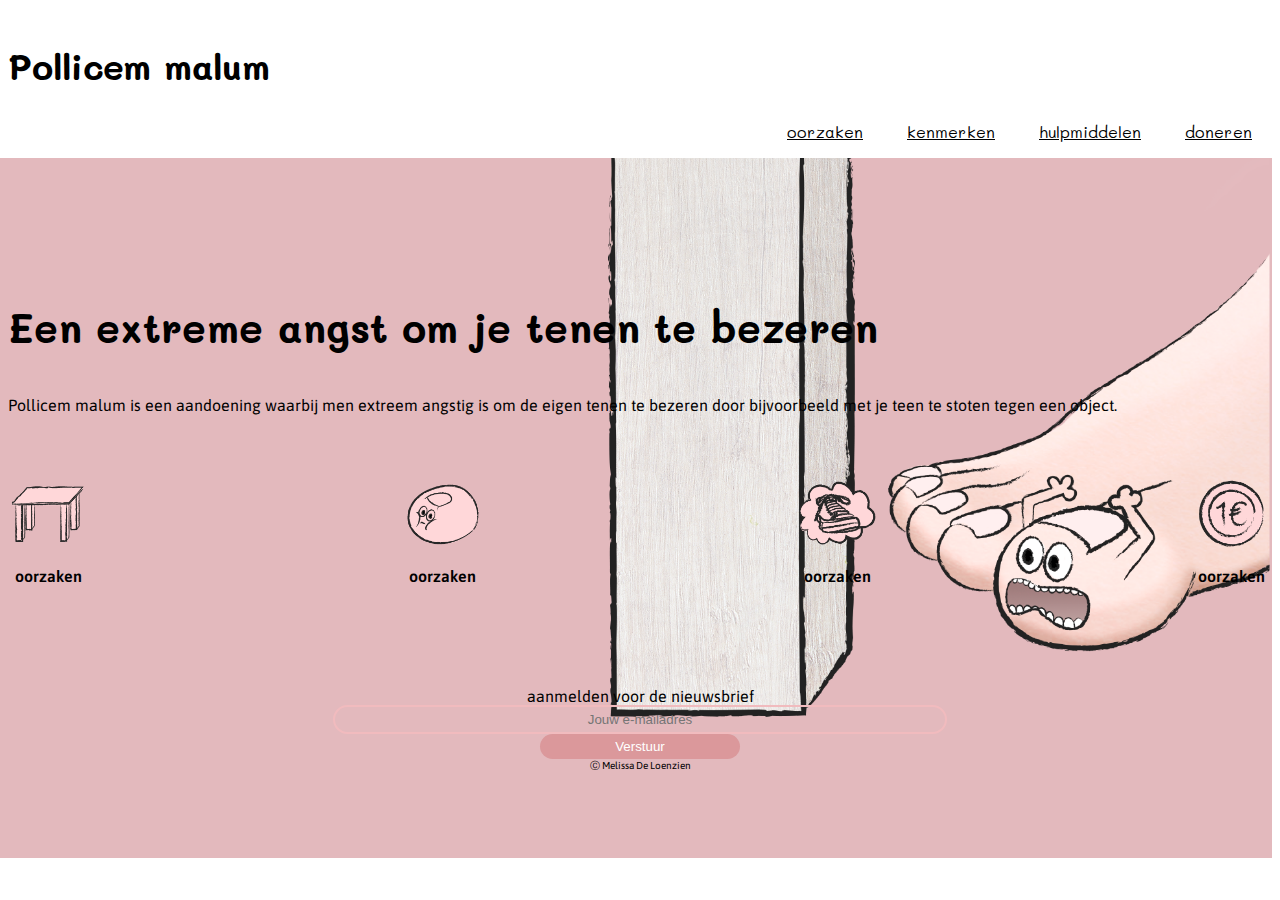
==== index.html @ 9f9cb160 "rename files" ====
<!DOCTYPE html>
<head>
    <meta charset="UTF-8">
    <meta name="viewport" content="width=device-width, initial-scale=1.0">
    <meta http-equiv="X-UA-Compatible" content="ie=edge">
    <title>Pollicem malum</title>

    <!--css-->
    <link href="styles/style.css" rel="stylesheet" type="text/css">
    <link href="styles/style.scss" rel="stylesheet" type="text/css">
    <link href="styles/pagina_styles.css" rel="stylesheet" type="text/css">
    <link href="styles/pagina_styles.scss" rel="stylesheet" type="text/css">

    <!--bootstrap-->
    <link rel="stylesheet" href="https://stackpath.bootstrapcdn.com/bootstrap/4.1.3/css/bootstrap.min.css" integrity="sha384-MCw98/SFnGE8fJT3GXwEOngsV7Zt27NXFoaoApmYm81iuXoPkFOJwJ8ERdknLPMO" crossorigin="anonymous">

    <!--font-->
    <link href="https://fonts.googleapis.com/css?family=Asap:400,600|Mali:500,700" rel="stylesheet"> 

    <!--iconen font awesome-->
    <link rel="stylesheet" href="https://use.fontawesome.com/releases/v5.6.1/css/all.css" integrity="sha384-gfdkjb5BdAXd+lj+gudLWI+BXq4IuLW5IT+brZEZsLFm++aCMlF1V92rMkPaX4PP" crossorigin="anonymous">
</head>


<body>
    <!--HEADER-->
    <div class="container">
        <div class="row navigatie">
            <!--navigatie-->

            <div class="col-2 hamburger" onclick="myFunction(this)">
                <div class="bar1"></div>
                <div class="bar2"></div>
                <div class="bar3"></div>
            </div>
            <div class="col-10 col-lg-4 titel">
                <a href="index.html"><h1>Pollicem malum</h1></a>
            </div>
          
            <div class="menu verborgen col-12 col-lg-8">
                <ul>
                    <li><a href="1oorzaken.html">oorzaken</a></li>
                    <li><a href="2kenmerken.html">kenmerken</a></li>
                    <li><a href="3hulpmiddelen.html">hulpmiddelen</a></li>
                    <li><a href="4doneren.html">doneren</a></li>
                </ul>
            </div>

        </div>
    </div>


    <!--BODY-->
    <div class="jumbotron_fluid afbeelding_container_rechts">
        <img class="afbeelding" src="./images/0histerisch_rechts.png" alt="histerische teen">
    </div>

    <div class="container">
        <div class="row">
           
            <div class="col-12 col-lg-5 tekst_pagina_styles">
                <h2>Een extreme angst om je tenen te bezeren</h2>
                <p>Pollicem malum is een aandoening waarbij men extreem angstig is om de eigen tenen te bezeren door bijvoorbeeld met je teen te stoten tegen een object.</p>
                <ul class="extra_nav">
                    <li>
                        <a href="1oorzaken.html">
                            <img class="nav_img" src="./images/1oorzaken.png" alt="oorzaken">
                            <p>oorzaken</p> 
                        </a>
                    </li>
                    <li>
                        <a href="2kenmerken.html">
                            <img class="nav_img" src="./images/2kenmerken.png" alt="oorzaken">
                            <p>oorzaken</p> 
                        </a>
                    </li>
                    <li>
                        <a href="3hulpmiddelen.html">
                            <img class="nav_img" src="./images/3hulpmiddelen.png" alt="oorzaken">
                            <p>oorzaken</p> 
                        </a>
                    </li>
                    <li>
                        <a href="4doneren.html">
                            <img class="nav_img" src="./images/4doneren.png" alt="oorzaken">
                            <p>oorzaken</p> 
                        </a>
                    </li>
                </ul>
            </div>

        </div>
    </div>

    <!--FOOTER-->
    <div class="container">
        <div class="row footer">
            <div class="col-12 col-lg-3">
                <p>aanmelden voor de nieuwsbrief</p>
            </div>

            <div class="col-12 col-lg-2">
                <input type="text" id="e-mail" name="e-mail" placeholder="Jouw e-mailadres">
            </div>

            <div class="col-12 knop col-lg-1">  
                <input type="submit" value="Verstuur">
            </div>
            <div class="col-12 col-lg-2 order-lg-2 iconen">
                <a href="https://www.facebook.com/"><i class="fab fa-facebook-f"></i></a>
                <a href="https://plus.google.com/"><i class="fab fa-google-plus-g"></i></a>
                <a href="https://nl.pinterest.com/"><i class="fab fa-pinterest-p"></i></a>
                <a href="https://twitter.com/?lang=nl"><i class="fab fa-twitter"></i></a>
            </div>
            
            <div class="col-12 col-lg-4 order-lg-1">
                <p class="naam">&#9400; Melissa De Loenzien</p>
            </div>
        </div>
    </div>

    <script
    src="https://code.jquery.com/jquery-3.3.1.min.js"
    integrity="sha256-FgpCb/KJQlLNfOu91ta32o/NMZxltwRo8QtmkMRdAu8="
    crossorigin="anonymous"></script>
    <script src="https://stackpath.bootstrapcdn.com/bootstrap/4.1.3/js/bootstrap.min.js" integrity="sha384-ChfqqxuZUCnJSK3+MXmPNIyE6ZbWh2IMqE241rYiqJxyMiZ6OW/JmZQ5stwEULTy" crossorigin="anonymous"></script>
    <script src="main.js"></script>
</body>
</html>
---- styles/style.css ----
/*VARIABELEN*/
/*-------------------------------------------------------------------------------------------------------*/
/* NAVIGATIE */
/*om menu achter titel te laten schuiven*/
.titel {
  background-color: white;
  z-index: 99;
}

.titel a {
  color: black;
  text-decoration: none;
}

.titel a:hover {
  text-decoration: none;
  color: #F1BBBE;
}

.navigatie h1 {
  font-family: "Mali";
  font-weight: 700;
  font-size: 35px;
  padding-top: 5px;
}

@media screen and (min-width: 800px) {
  .navigatie h1 {
    padding: 20px 0px;
  }
}

.menu {
  height: 400px;
  padding: 0;
  margin: 0;
  display: -webkit-box;
  display: -ms-flexbox;
  display: flex;
  -webkit-box-pack: center;
      -ms-flex-pack: center;
          justify-content: center;
  -webkit-box-align: center;
      -ms-flex-align: center;
          align-items: center;
  top: 0;
  -webkit-transition: all 1s;
  transition: all 1s;
}

@media screen and (min-width: 800px) {
  .menu {
    display: -webkit-box;
    display: -ms-flexbox;
    display: flex;
    -webkit-box-pack: end;
        -ms-flex-pack: end;
            justify-content: flex-end;
    -webkit-box-align: end;
        -ms-flex-align: end;
            align-items: flex-end;
    padding-top: 25px;
  }
}

.menu a {
  color: black;
  font-family: "Mali";
}

@media screen and (min-width: 800px) {
  .menu a {
    padding: 0px 20px;
  }
}

.menu a:hover {
  color: black;
  text-decoration: none;
}

@media screen and (min-width: 800px) {
  .menu a:hover {
    background-image: url(../images/lijn.png);
    background-repeat: no-repeat;
    background-size: 80%;
    background-position: 15px 13px;
  }
}

.menu .a_active {
  color: black;
  text-decoration: none;
  /*streep*/
  background-image: url(../images/lijn.png);
  background-repeat: no-repeat;
  background-size: 80%;
  background-position: 15px 13px;
}

.menu li {
  padding: 25px 0px;
  display: -webkit-box;
  display: -ms-flexbox;
  display: flex;
  -webkit-box-pack: center;
      -ms-flex-pack: center;
          justify-content: center;
}

@media screen and (min-width: 800px) {
  .menu li {
    display: -webkit-box;
    display: -ms-flexbox;
    display: flex;
    -webkit-box-pack: end;
        -ms-flex-pack: end;
            justify-content: flex-end;
    padding: 10px 0px;
  }
}

.menu ul {
  padding: 0px;
}

.verborgen {
  height: 0;
  top: -400px;
}

/*HAMBURGER*/
.hamburger {
  padding-top: 6px;
  display: inline-block;
  cursor: pointer;
}

.bar1, .bar2, .bar3 {
  width: 35px;
  height: 5px;
  background-color: black;
  margin: 6px 0;
  -webkit-transition: 0.4s;
  transition: 0.4s;
  border-radius: 50px;
}

/* Rotate first bar */
.change .bar1 {
  -webkit-transform: rotate(-45deg) translate(-9px, 6px);
  transform: rotate(-45deg) translate(-9px, 6px);
}

/* Fade out the second bar */
.change .bar2 {
  opacity: 0;
}

/* Rotate last bar */
.change .bar3 {
  -webkit-transform: rotate(45deg) translate(-8px, -8px);
  transform: rotate(45deg) translate(-8px, -8px);
}

@media screen and (min-width: 800px) {
  .hamburger {
    display: none;
  }
  .menu {
    top: 50px;
    vertical-align: top;
  }
  .menu li {
    display: inline;
  }
}

/*-------------------------------------------------------------------------------------------------------*/
/*ALGEMEEN*/
li {
  list-style: none;
}

body h2 {
  font-family: "Mali";
  font-size: 40px;
  font-weight: 700;
  padding: 30px 0px;
}

@media screen and (min-width: 800px) {
  body h2 {
    padding: 10px 0px;
  }
}

body h3 {
  font-family: "Mali";
  font-size: 20px;
}

body p {
  font-family: "Asap";
}

/*tenen rechts*/
.afbeelding_container_rechts {
  display: -webkit-box;
  display: -ms-flexbox;
  display: flex;
  -webkit-box-pack: end;
      -ms-flex-pack: end;
          justify-content: flex-end;
}

.afbeelding_container_rechts .afbeelding {
  max-height: 350px;
}

@media screen and (min-width: 800px) {
  .afbeelding_container_rechts .afbeelding {
    max-height: 700px;
  }
}

/*tenen links*/
.afbeelding_container_links {
  display: -webkit-box;
  display: -ms-flexbox;
  display: flex;
  overflow-x: hidden;
}

.afbeelding_container_links .afbeelding {
  max-height: 350px;
}

@media screen and (min-width: 800px) {
  .afbeelding_container_links .afbeelding {
    max-height: 700px;
  }
}

/*-------------------------------------------------------------------------------------------------------*/
/*FOOTER*/
.footer {
  padding: 20px 0px;
}

@media screen and (min-width: 800px) {
  .footer {
    background: none;
  }
}

.footer div {
  display: -webkit-box;
  display: -ms-flexbox;
  display: flex;
  -webkit-box-pack: center;
      -ms-flex-pack: center;
          justify-content: center;
  -webkit-box-align: center;
      -ms-flex-align: center;
          align-items: center;
}

@media screen and (min-width: 800px) {
  .footer p {
    margin: 0px;
  }
}

.footer input[type=text] {
  background: none;
  width: 100%;
  padding: 5px 10px;
  border: 2px solid #F1BBBE;
  border-radius: 20px;
  outline: none;
  text-align: center;
  margin-bottom: 20px;
}

@media screen and (min-width: 800px) {
  .footer input[type=text] {
    width: 600px;
    padding: 5px;
    margin: 0px;
  }
}

.footer input[type=submit] {
  text-decoration: none;
  color: white;
  background-color: #DB989B;
  padding: 10px 120px;
  border: none;
  border-radius: 20px;
  width: 100%;
}

@media screen and (min-width: 800px) {
  .footer input[type=submit] {
    padding: 5px 10px;
    margin: 0px;
    width: 200px;
  }
}

.footer .naam {
  font-size: 10px;
  padding-top: 30px;
}

@media screen and (min-width: 800px) {
  .footer .naam {
    margin: 0px;
    padding: 0px;
  }
}

.footer .iconen {
  padding-top: 30px;
}

.footer .iconen a {
  padding: 0px 20px;
  color: black;
}

@media screen and (min-width: 800px) {
  .footer .iconen {
    margin: 0px;
    padding: 0px;
  }
}
/*# sourceMappingURL=style.css.map */
---- styles/pagina_styles.css ----
/*HOME*/
.extra_nav {
  display: -webkit-box;
  display: -ms-flexbox;
  display: flex;
  -webkit-box-pack: justify;
      -ms-flex-pack: justify;
          justify-content: space-between;
  padding: 50px 0px;
}

.extra_nav a {
  text-decoration: none;
  font-weight: 600;
  color: black;
  text-align: center;
}

.extra_nav a:hover {
  color: #DB989B;
  text-decoration: none;
}

.extra_nav .nav_img {
  max-width: 80px;
}

/*oorzaken*/
.afbeedling_plat {
  margin-top: 30px;
}

/*kenmerken*/
.kenmerken li {
  list-style: url(../images/check.png);
  padding: 5px 0px;
}

/*hulpmiddelen*/
.tekst_hulpmiddelen2 h3 {
  text-align: center;
  padding: 10px 0px 40px 0px;
}

.tekst_hulpmiddelen2 a {
  text-decoration: none;
  color: white;
  background-color: #DB989B;
  padding: 10px 120px;
  border: none;
  border-radius: 20px;
}

.tekst_hulpmiddelen2 a:hover {
  text-decoration: none;
  color: white;
  background-color: #F1BBBE;
}

.meubelen {
  max-width: 100%;
}

@media screen and (max-width: 799px) {
  .meubel_desktop {
    display: none;
  }
}

@media screen and (min-width: 800px) {
  .meubel_mobile {
    display: none;
  }
}

.hulp_doneren {
  margin-bottom: 50px;
}

/*doneren*/
.tekst_doneren input[type=number] {
  background: #f3d7d9;
  width: 150px;
  padding: 5px 10px;
  border: 2px solid #DB989B;
  border-radius: 20px;
  outline: none;
  text-align: center;
  margin: 50px 10px 20px 0px;
}

.tekst_doneren input[type=submit] {
  cursor: pointer;
  text-decoration: none;
  color: white;
  background-color: #DB989B;
  padding: 10px 120px;
  border: none;
  border-radius: 200px;
  margin-bottom: 60px;
  width: 100%;
}

@media screen and (min-width: 800px) {
  .tekst_doneren input[type=submit] {
    margin: 0px;
    width: 80%;
  }
}

.tekst_doneren input[type=submit]:hover {
  background-color: #F1BBBE;
}

@media screen and (min-width: 800px) {
  .tekst_doneren fieldset {
    text-align: left;
  }
}

.tekst_doneren a {
  text-decoration: underline;
  color: black;
  font-weight: 500;
}

.tekst_doneren a:hover {
  color: #DB989B;
}

.tekst_doneren .balk {
  width: 100%;
  height: 14px;
  padding: 0;
  margin: 0;
  background: #f3d7d9;
  border-radius: 10px;
}

.tekst_doneren .balk_vulling {
  position: relative;
  top: -4px;
  display: inline-block;
  height: 14px;
  width: 34.725%;
  max-width: 100%;
  background: #DB989B;
  border-radius: 10px;
  -webkit-transition: 0.5s ease;
  transition: 0.5s ease;
  /* overgang bij verandering van breedte */
}

/*teks alle pagina's*/
@media screen and (min-width: 800px) {
  .tekst_pagina_styles, .tekst_hulpmiddelen, .tekst_doneren {
    margin-top: -600px;
  }
  .tekst_kenmerken, .tekst_oorzaken {
    margin-top: -670px;
  }
  .afbeelding2 {
    margin-top: 60px;
  }
  .tekst_hulpmiddelen2 {
    text-align: center;
    margin-top: 50px;
  }
}
/*# sourceMappingURL=pagina_styles.css.map */
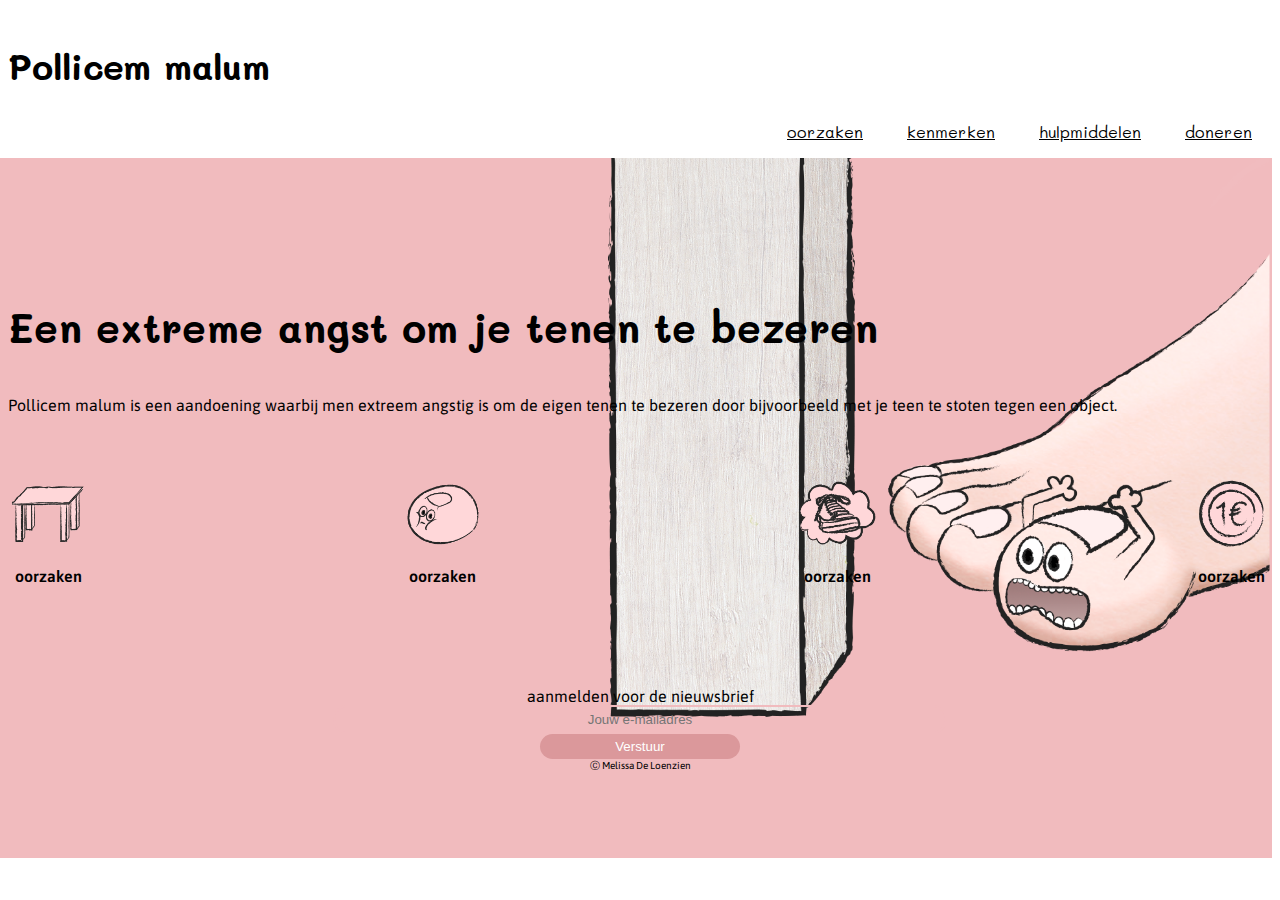
==== commit fe4c6532: "afbeeldingsstructuur aangepast" ====
--- a/index.html
+++ b/index.html
@@ -52,7 +52,9 @@
 
     <!--BODY-->
     <div class="jumbotron_fluid afbeelding_container_rechts">
-        <img class="afbeelding" src="./images/0histerisch_rechts.png" alt="histerische teen">
+        <div>
+            <img class="afbeelding" src="./images/histerisch_rechts.png" alt="histerische teen">
+        </div>  
     </div>
 
     <div class="container">
--- a/styles/style.css
+++ b/styles/style.css
@@ -214,6 +214,17 @@
           justify-content: flex-end;
 }
 
+.afbeelding_container_rechts div {
+  height: 350px;
+  background-color: #F1BBBE;
+}
+
+@media screen and (min-width: 800px) {
+  .afbeelding_container_rechts div {
+    height: 700px;
+  }
+}
+
 .afbeelding_container_rechts .afbeelding {
   max-height: 350px;
 }
@@ -230,6 +241,17 @@
   display: -ms-flexbox;
   display: flex;
   overflow-x: hidden;
+}
+
+.afbeelding_container_links div {
+  height: 350px;
+  background-color: #F1BBBE;
+}
+
+@media screen and (min-width: 800px) {
+  .afbeelding_container_links div {
+    height: 700px;
+  }
 }
 
 .afbeelding_container_links .afbeelding {
--- a/styles/pagina_styles.css
+++ b/styles/pagina_styles.css
@@ -34,6 +34,27 @@
 .kenmerken li {
   list-style: url(../images/check.png);
   padding: 5px 0px;
+}
+
+.tekst_kenmerken2 {
+  text-align: center;
+  padding: 50px 0px 40px 0px;
+}
+
+@media screen and (max-width: 800px) {
+  .tekst_kenmerken2 {
+    display: none;
+  }
+}
+
+.test {
+  max-width: 100%;
+}
+
+@media screen and (max-width: 800px) {
+  .test {
+    display: none;
+  }
 }
 
 /*hulpmiddelen*/
